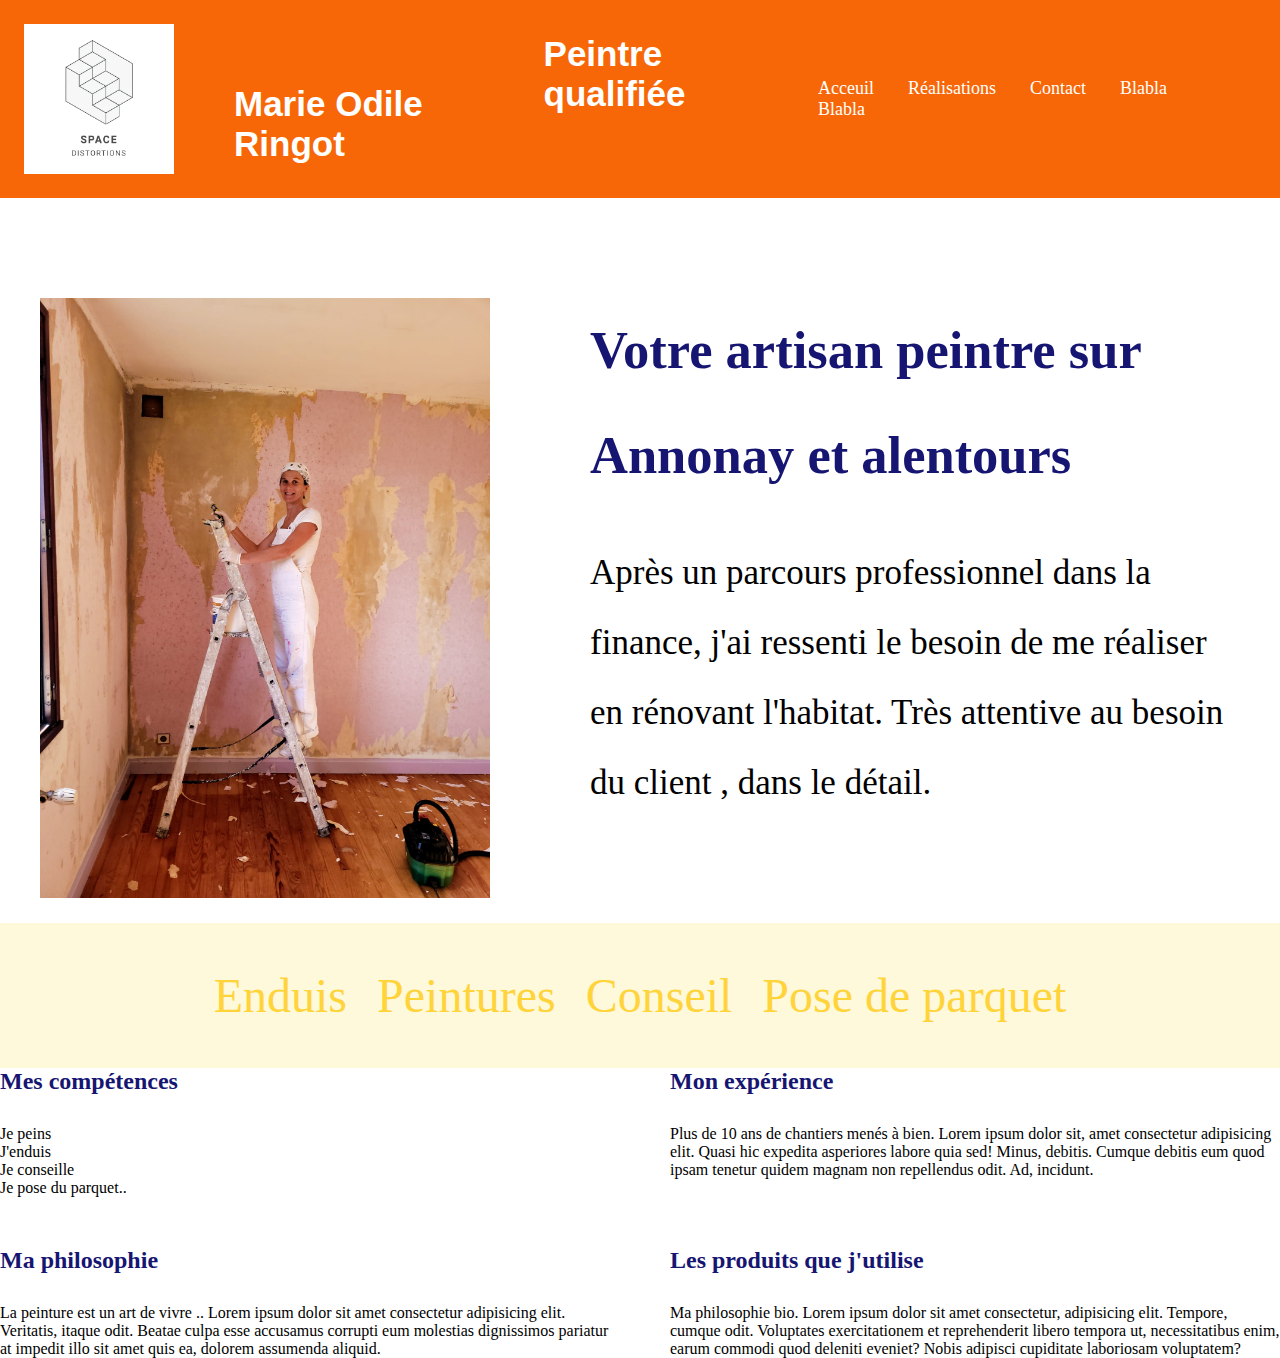
==== index..html @ 34970c5f "une version orange" ====
<!DOCTYPE html>
<html lang="en">
  <head>
    <meta charset="UTF-8" />
    <meta http-equiv="X-UA-Compatible" content="IE=edge" />
    <meta name="viewport" content="width=device-width, initial-scale=1.0" />
    <link rel="stylesheet" href="css/styles.css" />
    <title>Bienvenue Apropot</title>
  </head>
  <body>
    <header>
      <img class="logo" src="images/logo-img.webp" />
      <div class="main-header">
        <h1>Marie Odile Ringot</h1>
        <h1 class="metier">Peintre qualifiée</h1>
      </div>
      <nav>
        <a href="">Acceuil</a>
        <a href="">Réalisations</a>
        <a href="">Contact</a>
        <a href=""> Blabla</a>
        <a href=""> Blabla</a>
      </nav>
    </header>
    <!-- <h1>notes</h1> -->
    <!-- <p class="notes">
      apropot ou MOR couleurs du site ? fausse pierre beton ciré <br />
      porte/gallery <br />
      info claire et rapide
    </p> -->
    <section class="first-section">
      <div class="presentation">
        <img
          class="profile-picture"
          src="images/profile-picture-mor.jpg"
          alt="photo d'un peintre"
        />
        <div class="description-block">
          <h2>Votre artisan peintre sur Annonay et alentours</h2>
          <p class="description-text">
            Après un parcours professionnel dans la finance, j'ai ressenti le
            besoin de me réaliser en rénovant l'habitat. Très attentive au
            besoin du client , dans le détail.
          </p>
        </div>
      </div>
      <div class="skill-test">
        <ul class="basics">
          <li>Enduis</li>
          <li>Peintures</li>
          <li>Conseil</li>
          <li>Pose de parquet</li>
        </ul>
      </div>
      <div class="overview">
        <div class="skills">
          <h2 class="one-line">Mes compétences</h2>
          <ul>
            <li>Je peins</li>
            <li>J'enduis</li>
            <li>Je conseille</li>
            <li>Je pose du parquet..</li>
          </ul>
        </div>
        <div class="experience">
          <h2>Mon expérience</h2>
          <p>
            Plus de 10 ans de chantiers menés à bien. Lorem ipsum dolor sit,
            amet consectetur adipisicing elit. Quasi hic expedita asperiores
            labore quia sed! Minus, debitis. Cumque debitis eum quod ipsam
            tenetur quidem magnam non repellendus odit. Ad, incidunt.
          </p>
        </div>
        <div class="philosophie">
          <h2>Ma philosophie</h2>
          <p>
            La peinture est un art de vivre .. Lorem ipsum dolor sit amet
            consectetur adipisicing elit. Veritatis, itaque odit. Beatae culpa
            esse accusamus corrupti eum molestias dignissimos pariatur at
            impedit illo sit amet quis ea, dolorem assumenda aliquid.
          </p>
        </div>
        <div class="products">
          <h2>Les produits que j'utilise</h2>
          <p>
            Ma philosophie bio. Lorem ipsum dolor sit amet consectetur,
            adipisicing elit. Tempore, cumque odit. Voluptates exercitationem et
            reprehenderit libero tempora ut, necessitatibus enim, earum commodi
            quod deleniti eveniet? Nobis adipisci cupiditate laboriosam
            voluptatem?
          </p>
        </div>
      </div>
    </section>
  </body>
</html>
---- css/styles.css ----
/*General settings*/
* {
  margin: 0;
  padding: 0;
  box-sizing: border-box;
}
/* HEADER */
.logo {
  width: 150px;
  margin-right: 30px;
}
h1 {
  font-size: 35px;
  font-family: sans-serif;
}
header {
  display: flex;
  justify-content: space-between;
  align-items: center;
  background-color: #f76707;
  color: white;
  margin-bottom: 100px;
  padding: 24px;
}

.main-header {
  display: flex;
  justify-content: space-between;
  align-items: flex-end;
  gap: 30px;
  align-self: stretch;
  padding: 10px 30px;
}

.metier {
  align-self: flex-start;
}
nav {
  margin-right: 20px;
}
nav a {
  margin-right: 30px;
  text-decoration: none;
  display: inline-block;
  color: white;
  font-size: 18px;
}
/* TEST*/
.skill-test {
}
.basics {
  list-style: none;
  background-color: #fff9db;
  color: #ffd43b;
  display: flex;
  align-items: center;
  justify-content: center;
  font-size: 48px;
  gap: 30px;
  padding: 45px;
}
/* First section*/
.profile-picture {
  width: 450px;
  margin-left: 40px;
  margin-bottom: 25px;
}
.presentation {
  display: flex;
  align-items: stretch;
  gap: 100px;
}
.description-block {
  font-size: 35px;
  line-height: 2;
  margin-right: 50px;
}
h2 {
  margin-bottom: 30px;
  color: #161672;
}
/* .skills {
  flex: 1 0 250px;
} */
/* First-section*/
.overview {
  display: grid;
  grid-template-columns: 1fr 1fr;
  column-gap: 60px;
  row-gap: 50px;
}
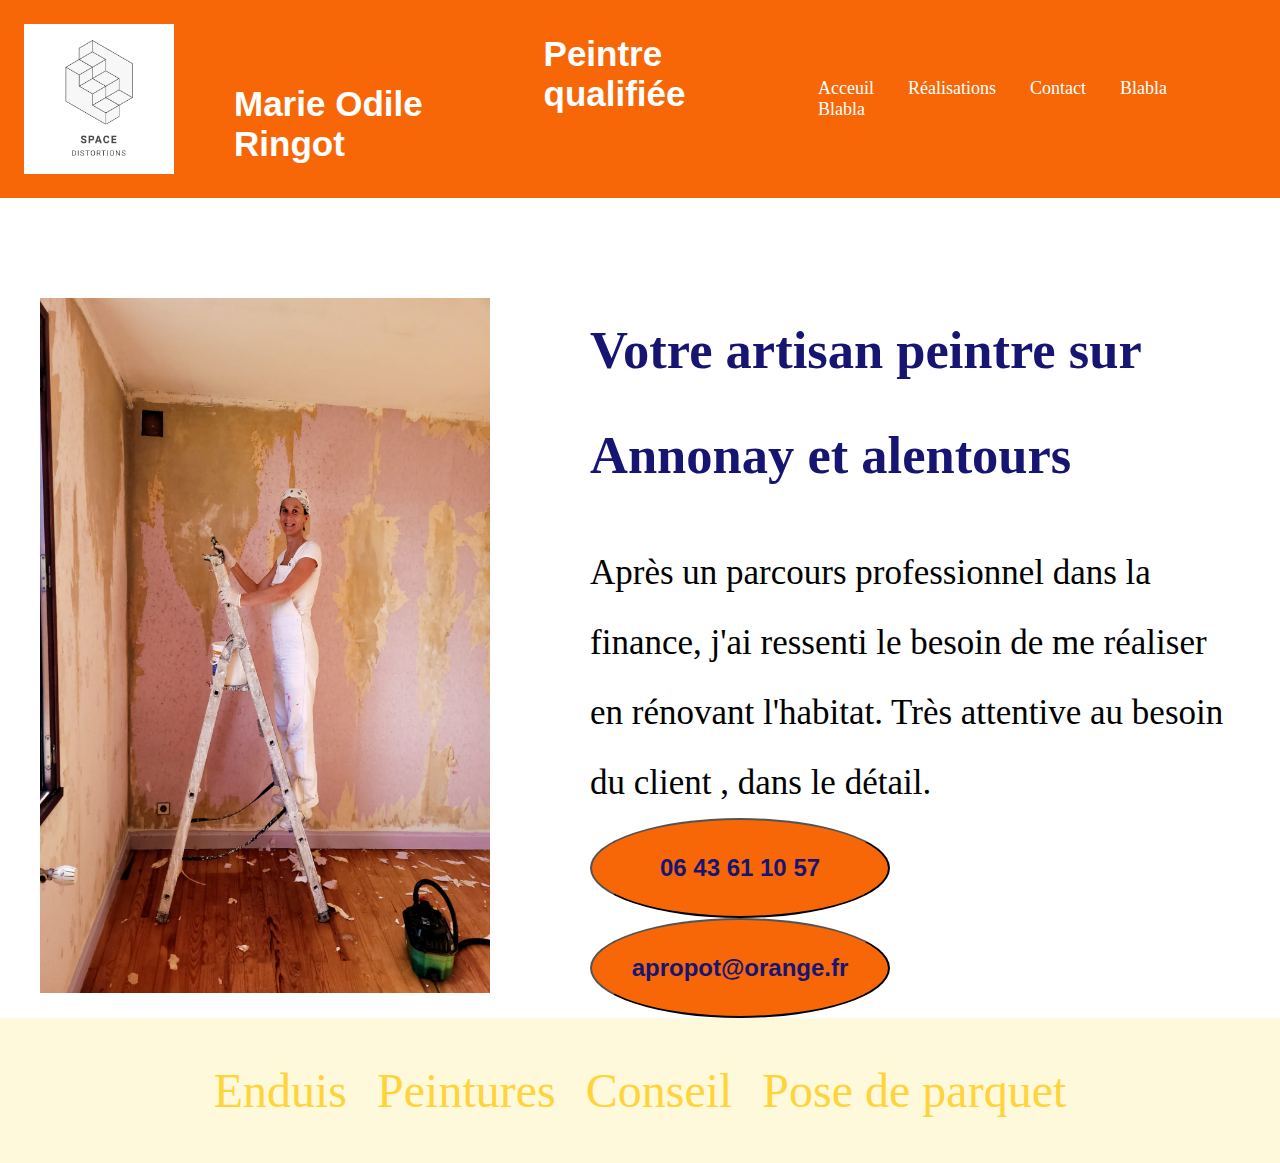
==== commit 2deb20b5: "num mail" ====
--- a/index..html
+++ b/index..html
@@ -42,6 +42,8 @@
             besoin de me réaliser en rénovant l'habitat. Très attentive au
             besoin du client , dans le détail.
           </p>
+          <button class="btn--number">06 43 61 10 57</button>
+          <button class="btn--mail">apropot@orange.fr</button>
         </div>
       </div>
       <div class="skill-test">
@@ -52,45 +54,6 @@
           <li>Pose de parquet</li>
         </ul>
       </div>
-      <div class="overview">
-        <div class="skills">
-          <h2 class="one-line">Mes compétences</h2>
-          <ul>
-            <li>Je peins</li>
-            <li>J'enduis</li>
-            <li>Je conseille</li>
-            <li>Je pose du parquet..</li>
-          </ul>
-        </div>
-        <div class="experience">
-          <h2>Mon expérience</h2>
-          <p>
-            Plus de 10 ans de chantiers menés à bien. Lorem ipsum dolor sit,
-            amet consectetur adipisicing elit. Quasi hic expedita asperiores
-            labore quia sed! Minus, debitis. Cumque debitis eum quod ipsam
-            tenetur quidem magnam non repellendus odit. Ad, incidunt.
-          </p>
-        </div>
-        <div class="philosophie">
-          <h2>Ma philosophie</h2>
-          <p>
-            La peinture est un art de vivre .. Lorem ipsum dolor sit amet
-            consectetur adipisicing elit. Veritatis, itaque odit. Beatae culpa
-            esse accusamus corrupti eum molestias dignissimos pariatur at
-            impedit illo sit amet quis ea, dolorem assumenda aliquid.
-          </p>
-        </div>
-        <div class="products">
-          <h2>Les produits que j'utilise</h2>
-          <p>
-            Ma philosophie bio. Lorem ipsum dolor sit amet consectetur,
-            adipisicing elit. Tempore, cumque odit. Voluptates exercitationem et
-            reprehenderit libero tempora ut, necessitatibus enim, earum commodi
-            quod deleniti eveniet? Nobis adipisci cupiditate laboriosam
-            voluptatem?
-          </p>
-        </div>
-      </div>
     </section>
   </body>
 </html>
--- a/css/styles.css
+++ b/css/styles.css
@@ -79,13 +79,28 @@
   margin-bottom: 30px;
   color: #161672;
 }
-/* .skills {
-  flex: 1 0 250px;
-} */
+
 /* First-section*/
-.overview {
-  display: grid;
-  grid-template-columns: 1fr 1fr;
-  column-gap: 60px;
-  row-gap: 50px;
+.btn--number,
+.btn--mail {
+  background-color: #f76707;
+  color: #161672;
+  font-size: 24px;
+  width: 300px;
+  height: 100px;
+  border-radius: 70%;
+  font-weight: 900;
+  margin-right:100px;
 }
+.basics {
+  list-style: none;
+  background-color: #fff9db;
+  color: #ffd43b;
+  display: flex;
+  align-items: center;
+  justify-content: center;
+  font-size: 48px;
+  gap: 30px;
+  padding: 45px;
+}
+/* First secti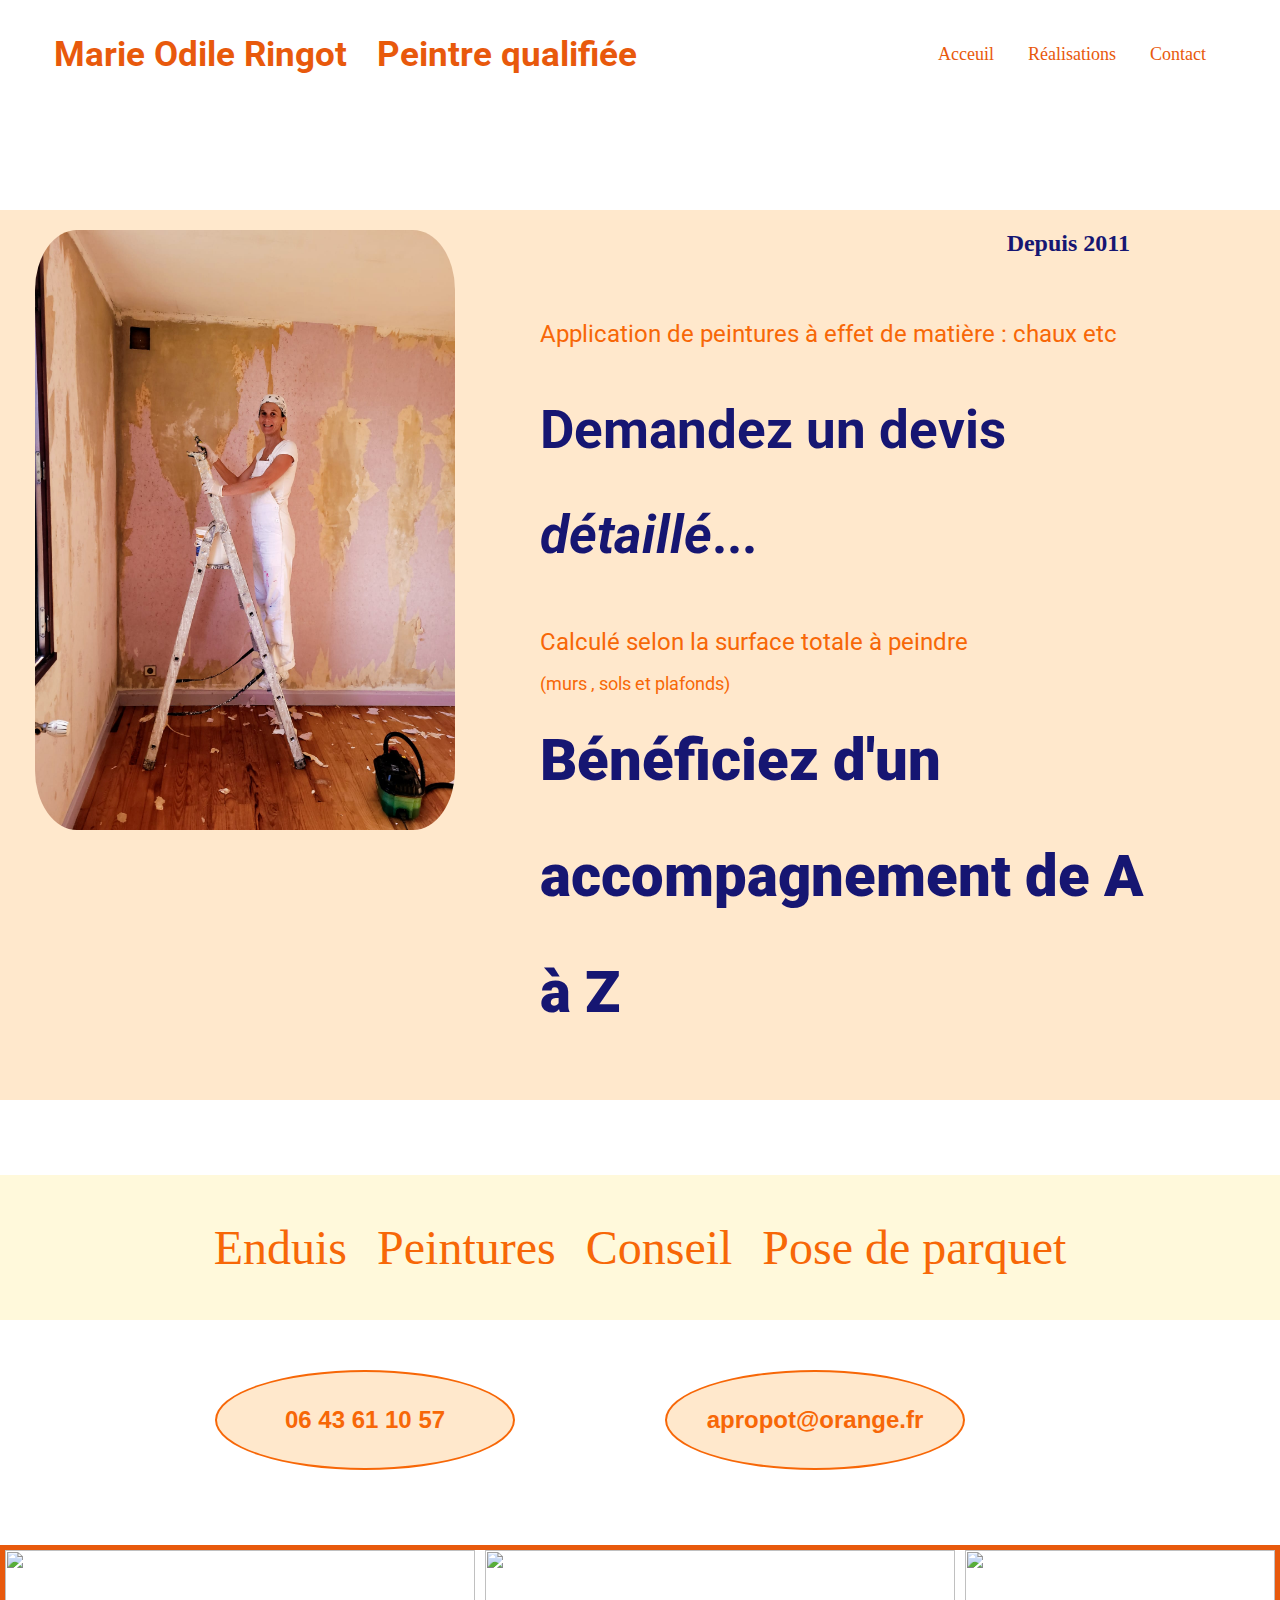
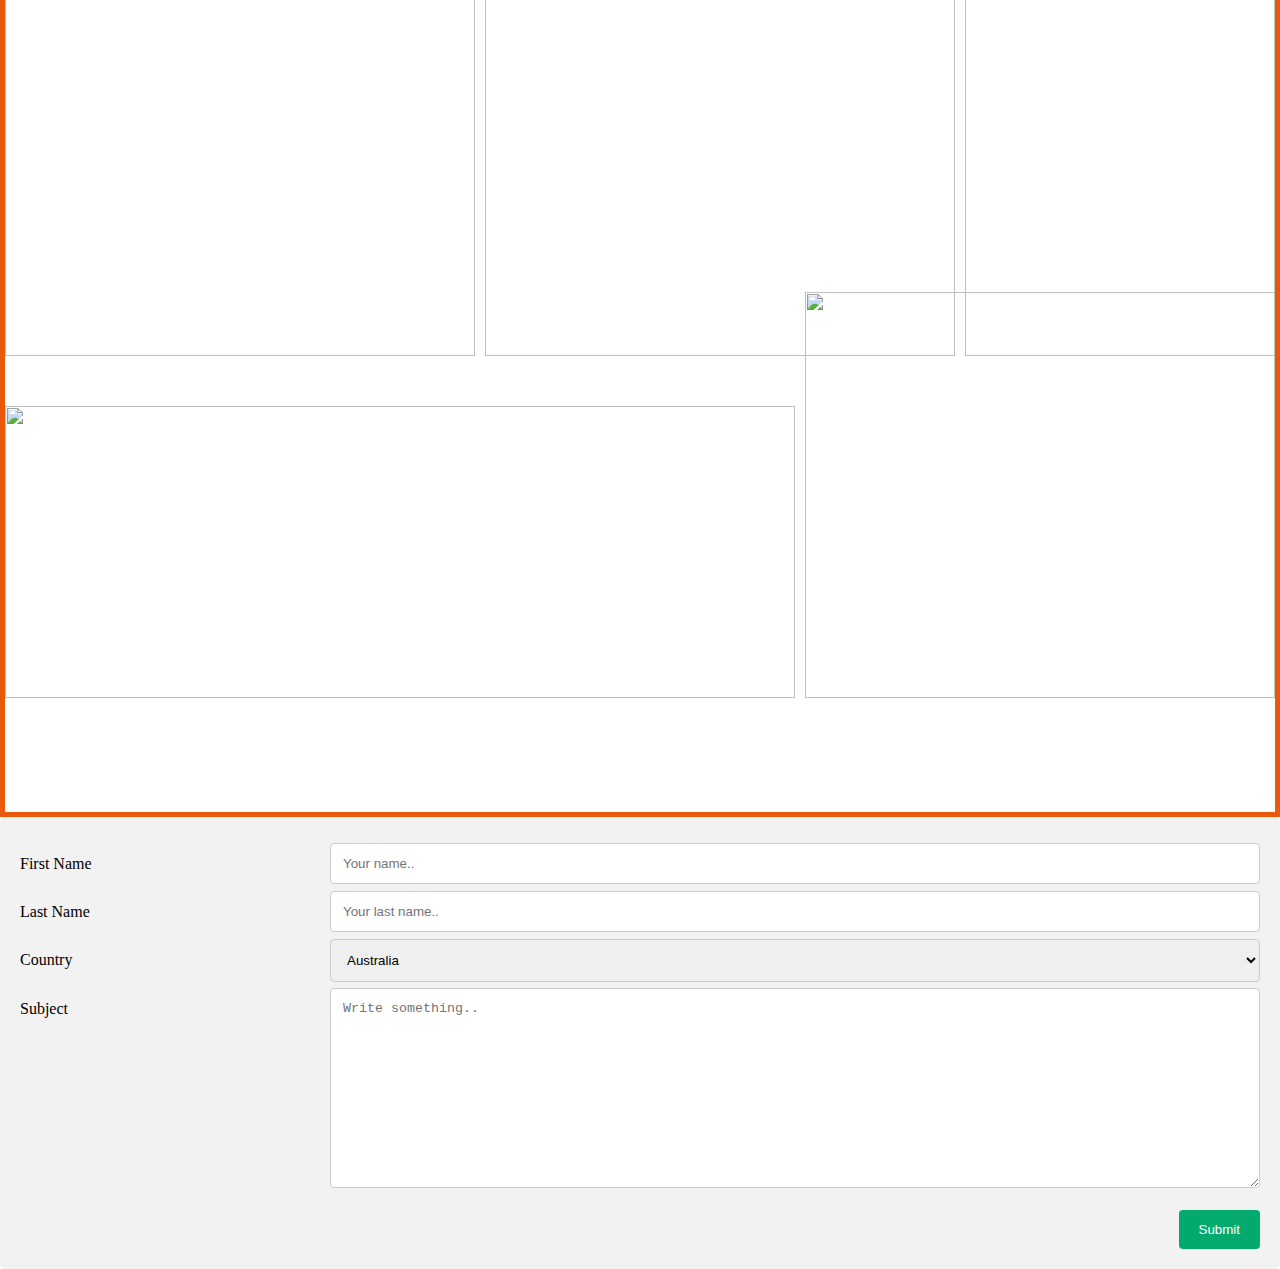
==== commit 47aed120: "new approch gallery contact" ====
--- a/index..html
+++ b/index..html
@@ -5,21 +5,25 @@
     <meta http-equiv="X-UA-Compatible" content="IE=edge" />
     <meta name="viewport" content="width=device-width, initial-scale=1.0" />
     <link rel="stylesheet" href="css/styles.css" />
+    <link rel="preconnect" href="https://fonts.googleapis.com">
+<link rel="preconnect" href="https://fonts.gstatic.com" crossorigin>
+<link href="https://fonts.googleapis.com/css2?family=Inter:wght@400;500;700&family=Montserrat:wght@300&family=Roboto:wght@300;500;700;900&family=Sacramento&display=swap" rel="stylesheet"> 
+
     <title>Bienvenue Apropot</title>
   </head>
   <body>
     <header>
-      <img class="logo" src="images/logo-img.webp" />
+      <!-- <img class="logo" src="images/logo-img.webp" /> -->
       <div class="main-header">
         <h1>Marie Odile Ringot</h1>
-        <h1 class="metier">Peintre qualifiée</h1>
+        <h1 >Peintre qualifiée</h1>
       </div>
       <nav>
         <a href="">Acceuil</a>
-        <a href="">Réalisations</a>
-        <a href="">Contact</a>
-        <a href=""> Blabla</a>
-        <a href=""> Blabla</a>
+        <a href="#section-basics">Réalisations</a>
+        <a href="#section-form">Contact</a>
+        <!-- <a href=""> Blabla</a>
+        <a href=""> Blabla</a> -->
       </nav>
     </header>
     <!-- <h1>notes</h1> -->
@@ -29,31 +33,112 @@
       info claire et rapide
     </p> -->
     <section class="first-section">
+      <h2>Depuis 2011</h2>
       <div class="presentation">
         <img
-          class="profile-picture"
-          src="images/profile-picture-mor.jpg"
-          alt="photo d'un peintre"
+        class="profile-picture"
+        src="images/profile-picture-mor.jpg"
+        alt="photo d'un peintre"
         />
         <div class="description-block">
-          <h2>Votre artisan peintre sur Annonay et alentours</h2>
           <p class="description-text">
-            Après un parcours professionnel dans la finance, j'ai ressenti le
+            <!-- Après un parcours professionnel dans la finance, j'ai ressenti le
             besoin de me réaliser en rénovant l'habitat. Très attentive au
-            besoin du client , dans le détail.
+            besoin du client , dans le détail. -->
           </p>
-          <button class="btn--number">06 43 61 10 57</button>
-          <button class="btn--mail">apropot@orange.fr</button>
+          <p class="text-1">   Application de peintures à effet de matière : chaux etc</p> 
+          <h2 class="text-2">Demandez un devis <em>détaillé</em>...</h2>
+          <p class="text-3">  Calculé selon la surface totale à peindre </p>
+            <p class="text-4">(murs , sols et plafonds)</p> 
+          
+          <p class="text-maxime">Bénéficiez  d'un accompagnement de A à Z</p>
         </div>
       </div>
-      <div class="skill-test">
-        <ul class="basics">
-          <li>Enduis</li>
-          <li>Peintures</li>
-          <li>Conseil</li>
-          <li>Pose de parquet</li>
-        </ul>
+    </div>
+  </section>
+  <div id="section-basics" class="skill-test">
+    <ul class="basics">
+      <li>Enduis</li>
+      <li>Peintures</li>
+      <li>Conseil</li>
+      <li>Pose de parquet</li>
+    </ul>
+  </div>
+  <div class="buttons">
+    <button class="btn--number">06 43 61 10 57</button>
+    <button class="btn--mail">apropot@orange.fr</button>
+  </div>
+  <div class="gallery">
+    <!-- <figure class=”first-gallery">
+      <img class="gallery-image img-1" src="images/fausse-pierre.jpg" alt="fausse-pierre">
+    </figure> -->
+    <figure class="gallery__item gallery__item--2">
+      <!-- <img class="gallery-image img-2" src="images/cuisine-1.jpg" alt="cuisine"> -->
+    </figure>
+    <figure class="gallery__item gallery__item--3">
+      <img class="gallery-image img-3" src="images/peinture-salon.jpg" alt="">
+    </figure>
+    <figure class="gallery__item gallery__item--4">
+      <img class="gallery-image img-4" src="images/poutres.jpg" alt="">
+    </figure>
+    <figure class="gallery__item gallery__item--5">
+
+      <img class="gallery-image img-5" src="images/parquet-décapé.jpg" alt="">
+    </figure>
+    <figure class="gallery__item gallery__item--6">
+      <img class="gallery-image img-6" src="images/peinture-fenêtre.jpg" alt="">
+    </figure>
+    <figure class="gallery__item gallery__item--7">
+    <img src="images/fausse-pierre.jpg" class="gallery-image" alt="">
+    </figure>
+  
+    
+
+
+  </div>
+  <div id="section-form" class="container">
+    <form action="/action_page.php">
+    <div class="row">
+      <div class="col-25">
+        <label for="fname">First Name</label>
       </div>
-    </section>
-  </body>
+      <div class="col-75">
+        <input type="text" id="fname" name="firstname" placeholder="Your name..">
+      </div>
+    </div>
+    <div class="row">
+      <div class="col-25">
+        <label for="lname">Last Name</label>
+      </div>
+      <div class="col-75">
+        <input type="text" id="lname" name="lastname" placeholder="Your last name..">
+      </div>
+    </div>
+    <div class="row">
+      <div class="col-25">
+        <label for="country">Country</label>
+      </div>
+      <div class="col-75">
+        <select id="country" name="country">
+          <option value="australia">Australia</option>
+          <option value="canada">Canada</option>
+          <option value="usa">USA</option>
+        </select>
+      </div>
+    </div>
+    <div class="row">
+      <div class="col-25">
+        <label for="subject">Subject</label>
+      </div>
+      <div class="col-75">
+        <textarea id="subject" name="subject" placeholder="Write something.." style="height:200px"></textarea>
+      </div>
+    </div>
+    <br>
+    <div class="row">
+      <input type="submit" value="Submit">
+    </div>
+    </form>
+  </div>
+</body>
 </html>
--- a/css/styles.css
+++ b/css/styles.css
@@ -6,21 +6,24 @@
 }
 /* HEADER */
 .logo {
-  width: 150px;
+  width: 100px;
   margin-right: 30px;
 }
 h1 {
   font-size: 35px;
-  font-family: sans-serif;
+  font-family: "Roboto", sans-serif;
 }
 header {
   display: flex;
   justify-content: space-between;
   align-items: center;
-  background-color: #f76707;
-  color: white;
-  margin-bottom: 100px;
+  background-color: #fff;
+  color: #e8590c;
+  /* margin-bottom: 150px; */
   padding: 24px;
+  padding-bottom: 50px;
+
+  width: 100%;
 }
 
 .main-header {
@@ -28,13 +31,13 @@
   justify-content: space-between;
   align-items: flex-end;
   gap: 30px;
-  align-self: stretch;
+  align-self: center;
   padding: 10px 30px;
 }
-
+/* 
 .metier {
   align-self: flex-start;
-}
+} */
 nav {
   margin-right: 20px;
 }
@@ -42,65 +45,219 @@
   margin-right: 30px;
   text-decoration: none;
   display: inline-block;
-  color: white;
+  color: #e8590c;
   font-size: 18px;
 }
 /* TEST*/
-.skill-test {
+.first-section {
+  background-color: #ffe8cc;
+  color: #f76707;
+  padding: 50px;
+  /* margin-bottom: 100px; */
+  /* border-radius: 3%; */
+  margin: 75px auto;
+  position: relative;
+}
+.description-block {
+  width: 800px;
+  margin-top: 50px;
+  font-family: "Roboto", sans-serif;
+}
+.text-1 {
+  font-size: 24px;
+  margin-bottom: 20px;
+}
+.text-2 {
+  position: static;
+}
+.text-3 {
+  font-size: 24px;
+}
+.text-4 {
+  font-size: 18px;
+  color: #f76707;
+}
+.text-maxime {
+  font-size: 58px;
+  font-weight: 900;
+  font-family: "Roboto", sans-serif;
+  color: #161672;
+}
+/* First section*/
+.profile-picture {
+  width: 350px;
+  height: 500px;
+  margin-left: 40px;
+  margin-bottom: 25px;
+  transform: scale(1.2);
+  border-radius: 10%;
+  margin: 20px 20px;
+}
+.presentation {
+  display: flex;
+  align-items: stretch;
+  gap: 100px;
+}
+.description-block {
+  font-size: 35px;
+  line-height: 2;
+  margin-right: 50px;
+}
+h2 {
+  margin-bottom: 30px;
+  color: #161672;
+  position: absolute;
+  right: 150px;
+  top: 20px;
+}
+
+/* First-section*/
+.btn--number,
+.btn--mail {
+  background-color: #ffe8cc;
+  color: #f76707;
+  font-size: 24px;
+  width: 300px;
+  height: 100px;
+  border-radius: 70%;
+  font-weight: 900;
+  margin-right: 100px;
+  border: 2px solid #f76707;
 }
 .basics {
   list-style: none;
   background-color: #fff9db;
-  color: #ffd43b;
+  color: #f76707;
   display: flex;
   align-items: center;
   justify-content: center;
   font-size: 48px;
   gap: 30px;
   padding: 45px;
+  margin-bottom: 50px;
+}
+.buttons {
+  display: flex;
+  gap: 50px;
+  justify-content: center;
+  margin-bottom: 75px;
 }
 /* First section*/
-.profile-picture {
-  width: 450px;
-  margin-left: 40px;
-  margin-bottom: 25px;
-}
-.presentation {
-  display: flex;
-  align-items: stretch;
-  gap: 100px;
-}
-.description-block {
-  font-size: 35px;
-  line-height: 2;
-  margin-right: 50px;
-}
-h2 {
-  margin-bottom: 30px;
-  color: #161672;
-}
-
-/* First-section*/
-.btn--number,
-.btn--mail {
-  background-color: #f76707;
-  color: #161672;
-  font-size: 24px;
-  width: 300px;
-  height: 100px;
-  border-radius: 70%;
-  font-weight: 900;
-  margin-right:100px;
-}
-.basics {
-  list-style: none;
-  background-color: #fff9db;
-  color: #ffd43b;
-  display: flex;
-  align-items: center;
-  justify-content: center;
-  font-size: 48px;
-  gap: 30px;
-  padding: 45px;
-}
-/* First secti+/*GALLERY*/
+.gallery {
+  border: solid 5px #e8590c;
+  width: 100%;
+  height: auto;
+  display: grid;
+  grid-template-columns: repeat(8, 1fr);
+  grid-template-rows: repeat(8, 5vw);
+  column-gap: 10px;
+  row-gap: 50px;
+}
+.gallery-image {
+  width: 100%;
+  height: 100%;
+  object-fit: cover;
+}
+
+.gallery__item--3 {
+  grid-column-start: 4;
+  grid-column-end: 7;
+  grid-row-start: 1;
+  grid-row-end: 5;
+}
+.gallery__item--4 {
+  grid-column-start: 1;
+  grid-column-end: 4;
+  grid-row-start: 1;
+  grid-row-end: 5;
+}
+.gallery__item--5 {
+  grid-column-start: 7;
+  grid-column-end: 9;
+  grid-row-start: 1;
+  grid-row-end: 5;
+}
+.gallery__item--6 {
+  grid-column-start: 6;
+  grid-column-end: 9;
+  grid-row-start: 4;
+  grid-row-end: 8;
+}
+.gallery__item--7 {
+  grid-column-start: 1;
+  grid-column-end: 6;
+  grid-row-start: 5;
+  grid-row-end: 8;
+}
+
+/* .gallery__item--2 {
+  grid-column-start: 4;
+  grid-column-end: 6;
+  grid-row-end: 9;
+  grid-row-start: 6;
+} */
+/*CSS CONTACT Pompé w3school*/
+input[type="text"],
+select,
+textarea {
+  width: 100%;
+  padding: 12px;
+  border: 1px solid #ccc;
+  border-radius: 4px;
+  resize: vertical;
+}
+
+label {
+  padding: 12px 12px 12px 0;
+  display: inline-block;
+}
+
+input[type="submit"] {
+  background-color: #04aa6d;
+  color: white;
+  padding: 12px 20px;
+  border: none;
+  border-radius: 4px;
+  cursor: pointer;
+  float: right;
+}
+
+input[type="submit"]:hover {
+  background-color: #45a049;
+}
+
+.container {
+  border-radius: 5px;
+  background-color: #f2f2f2;
+  padding: 20px;
+}
+
+.col-25 {
+  float: left;
+  width: 25%;
+  margin-top: 6px;
+}
+
+.col-75 {
+  float: left;
+  width: 75%;
+  margin-top: 6px;
+}
+
+/* Clear floats after the columns */
+.row:after {
+  content: "";
+  display: table;
+  clear: both;
+}
+
+/* Responsive layout - when the screen is less than 600px wide, make the two columns stack on top of each other instead of next to each other */
+@media screen and (max-width: 600px) {
+  .col-25,
+  .col-75,
+  input[type="submit"] {
+    width: 100%;
+    margin-top: 0;
+  }
+}
